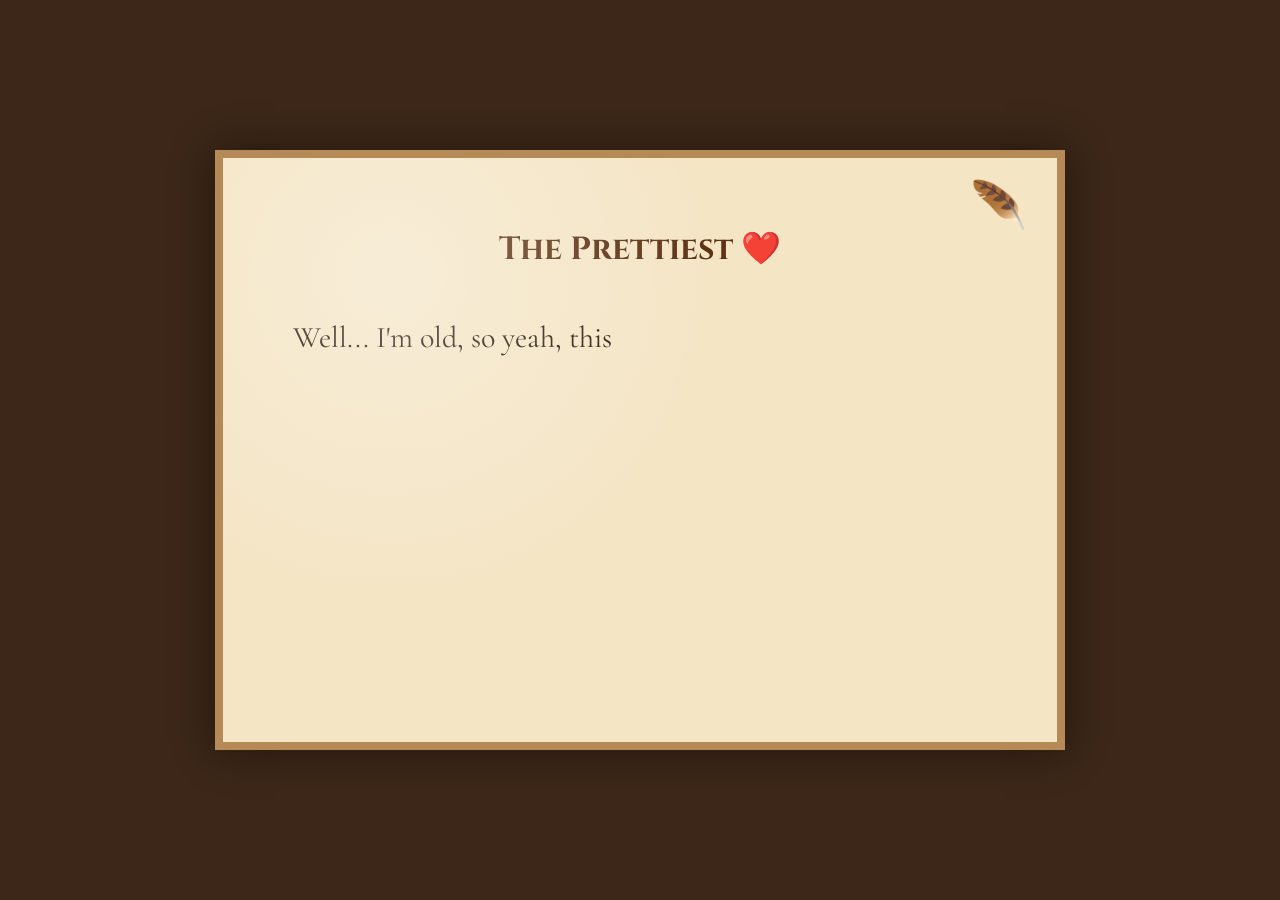
==== letter.html @ 16a59242 "Add files via upload" ====
<!DOCTYPE html>
<html><head>
<meta charset="UTF-8">
<meta name="viewport" content="width=device-width,initial-scale=1">
<title>Your Letter</title>
<link rel="stylesheet" href="style.css">
<link href="https://fonts.googleapis.com/css2?family=Cinzel:wght@600&family=Cormorant+Garamond:wght@400;600&display=swap" rel="stylesheet">
</head>
<body class="letterPage">
<div class="paper">
<div class="quill">🪶</div>
<h1>The Prettiest ❤️</h1>
<p id="paragraph"></p>
</div>
<script src="letter.js"></script>
</body></html>
---- style.css ----
*{margin:0;padding:0;box-sizing:border-box}
body{display:flex;justify-content:center;align-items:center;height:100vh;background:#1b1d35;font-family:Arial;overflow:hidden}
.scene{perspective:1200px}
.envelope{position:relative;width:360px;height:240px;cursor:pointer}
.envelope::before{content:"";position:absolute;inset:0;background:#deb887;border-radius:6px;z-index:1}
.envelope::after{content:"";position:absolute;left:0;bottom:0;border-left:180px solid transparent;border-right:180px solid transparent;border-bottom:120px solid #c89d66;z-index:5}
.flap{position:absolute;top:0;border-left:180px solid transparent;border-right:180px solid transparent;border-top:120px solid #b8864c;transform-origin:top;transition:1s;z-index:6}
.letter{position:absolute;left:30px;bottom:8px;width:300px;height:190px;background:#fff;border-radius:8px;padding:22px;display:flex;flex-direction:column;justify-content:space-between;align-items:center;box-shadow:0 10px 30px rgba(0,0,0,.25);transition:1s;z-index:0}
.letter h2{font-size:2rem;text-align:center}
.letter p{text-align:center;color:#555}
button{width:100%;padding:12px;border:none;border-radius:8px;background:#ff5f8d;color:#fff;font-size:16px;opacity:0;transition:.4s;cursor:pointer}
button:hover{background:#ff3f77}
.open .flap{transform:rotateX(180deg)}
.open .letter{transform:translateY(-130px);z-index:10}
.open button{opacity:1}
.letterPage{display:flex;justify-content:center;align-items:flex-start;min-height:100vh;background:#3c2718;overflow-y:auto;-webkit-overflow-scrolling:touch;padding:40px 0}
.paper{width:850px;max-width:90%;min-height:600px;background:#f4e5c5;padding:70px;border:8px solid #b68a56;box-shadow:0 0 40px rgba(0,0,0,.45);position:relative;font-family:'Cormorant Garamond',serif;margin:auto}
.paper:before{content:"";position:absolute;inset:0;background:radial-gradient(circle at 20% 20%,rgba(255,255,255,.3),transparent 40%);pointer-events:none}
.paper h1{text-align:center;font-family:'Cinzel',serif;color:#5d3315;margin-bottom:40px}
.paper p{font-size:30px;line-height:1.8;color:#2d1d10;white-space:pre-wrap}
.quill{position:absolute;top:20px;right:30px;font-size:46px}
.paper p .hl{color:#c0392b;font-weight:700;cursor:pointer;position:relative;text-decoration:underline dotted;transition:color .3s,transform .2s;display:inline-block}
.paper p .hl:hover{color:#ff5f8d}
.paper p .hl.popped{color:#ff3f77;transform:scale(1.12)}
.floatHeart{position:absolute;top:-6px;font-size:14px;color:#ff5f8d;pointer-events:none;animation:floatUp 1.1s ease-out forwards}
@keyframes floatUp{
  0%{opacity:1;transform:translateY(0) scale(.6)}
  100%{opacity:0;transform:translateY(-44px) scale(1.5)}
}

@media (max-width:600px){
  .letterPage{padding:24px 0}
  .paper{width:100%;max-width:92%;padding:32px 24px;min-height:auto}
  .paper h1{font-size:1.6rem;margin-bottom:24px}
  .paper p{font-size:19px;line-height:1.7}
  .quill{font-size:32px;top:14px;right:18px}
}
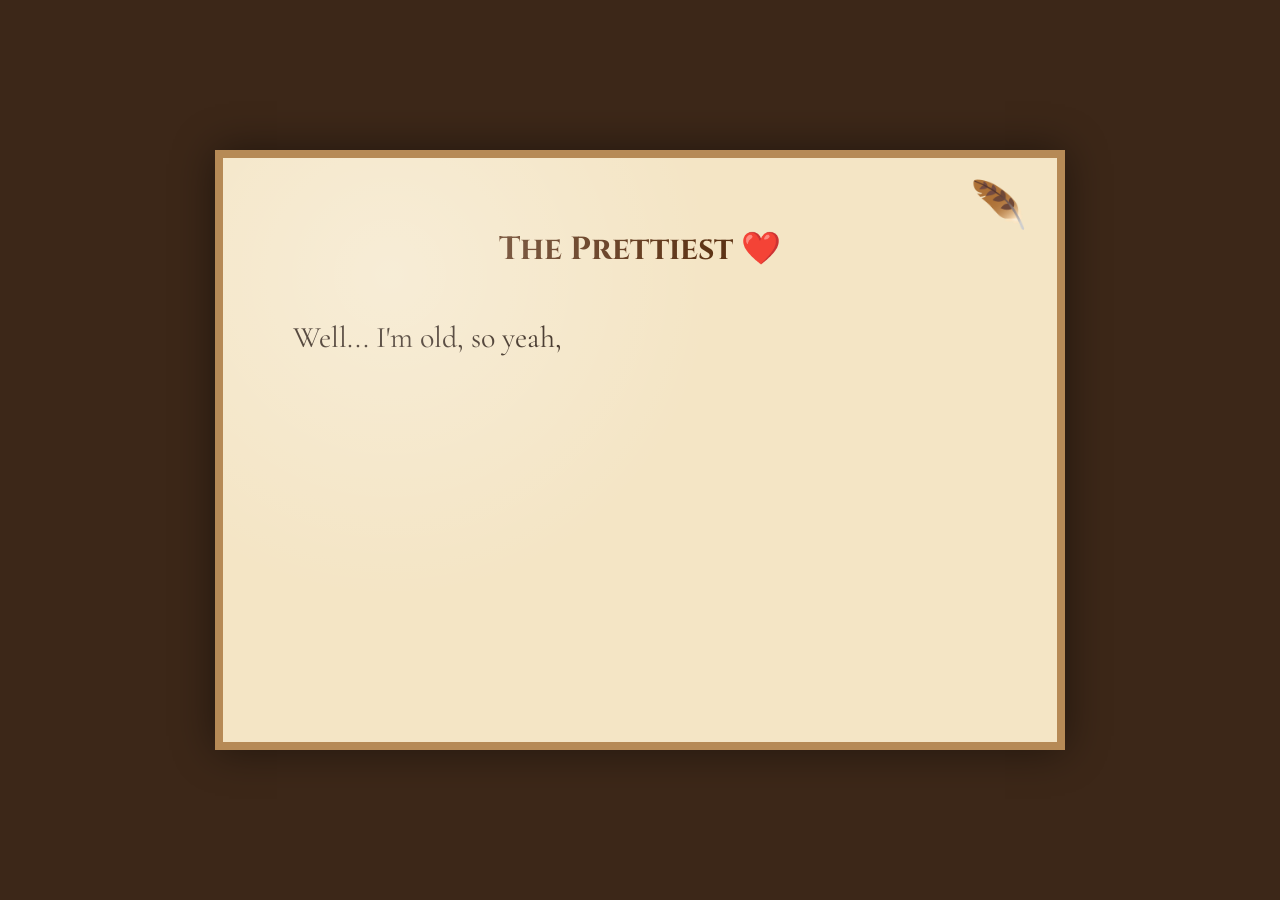
==== commit 7394e133: "Add files via upload" ====
--- a/letter.html
+++ b/letter.html
@@ -11,6 +11,7 @@
 <div class="quill">🪶</div>
 <h1>The Prettiest ❤️</h1>
 <p id="paragraph"></p>
+<a href="photos.html" id="photosLink" class="letterLink">See our photos →</a>
 </div>
 <script src="letter.js"></script>
 </body></html>
--- a/style.css
+++ b/style.css
@@ -28,6 +28,26 @@
   100%{opacity:0;transform:translateY(-44px) scale(1.5)}
 }
 
+.letterLink{display:inline-block;margin-top:30px;padding:12px 26px;background:#ff5f8d;color:#fff;border-radius:8px;text-decoration:none;font-family:Arial,sans-serif;font-size:16px;opacity:0;transition:opacity .8s,background .3s}
+.letterLink.show{opacity:1}
+.letterLink:hover{background:#ff3f77}
+
+.photosPage{display:flex;justify-content:center;align-items:flex-start;min-height:100vh;background:#3c2718;overflow-y:auto;-webkit-overflow-scrolling:touch;padding:50px 20px;font-family:Arial,sans-serif}
+.photosWrap{max-width:1000px;width:100%;text-align:center}
+.photosWrap h1{font-family:'Cinzel',serif;color:#f4e5c5;font-size:2.2rem;margin-bottom:8px}
+.photosSub{color:#d8bd95;font-family:'Cormorant Garamond',serif;font-size:1.2rem;margin-bottom:36px}
+.photoGrid{display:grid;grid-template-columns:repeat(2,1fr);gap:24px}
+.photoCard{display:block;border:8px solid #f4e5c5;border-radius:6px;overflow:hidden;box-shadow:0 10px 30px rgba(0,0,0,.45);transition:transform .3s,box-shadow .3s}
+.photoCard:hover{transform:translateY(-6px) scale(1.02);box-shadow:0 16px 40px rgba(0,0,0,.55)}
+.photoCard img{display:block;width:100%;height:auto}
+.backLink{display:inline-block;margin-top:40px;color:#f4e5c5;text-decoration:none;font-family:'Cormorant Garamond',serif;font-size:1.1rem;border-bottom:1px dotted #f4e5c5;padding-bottom:2px}
+.backLink:hover{color:#ff8fb3;border-color:#ff8fb3}
+
+@media (max-width:650px){
+  .photoGrid{grid-template-columns:1fr}
+  .photosWrap h1{font-size:1.6rem}
+}
+
 @media (max-width:600px){
   .letterPage{padding:24px 0}
   .paper{width:100%;max-width:92%;padding:32px 24px;min-height:auto}
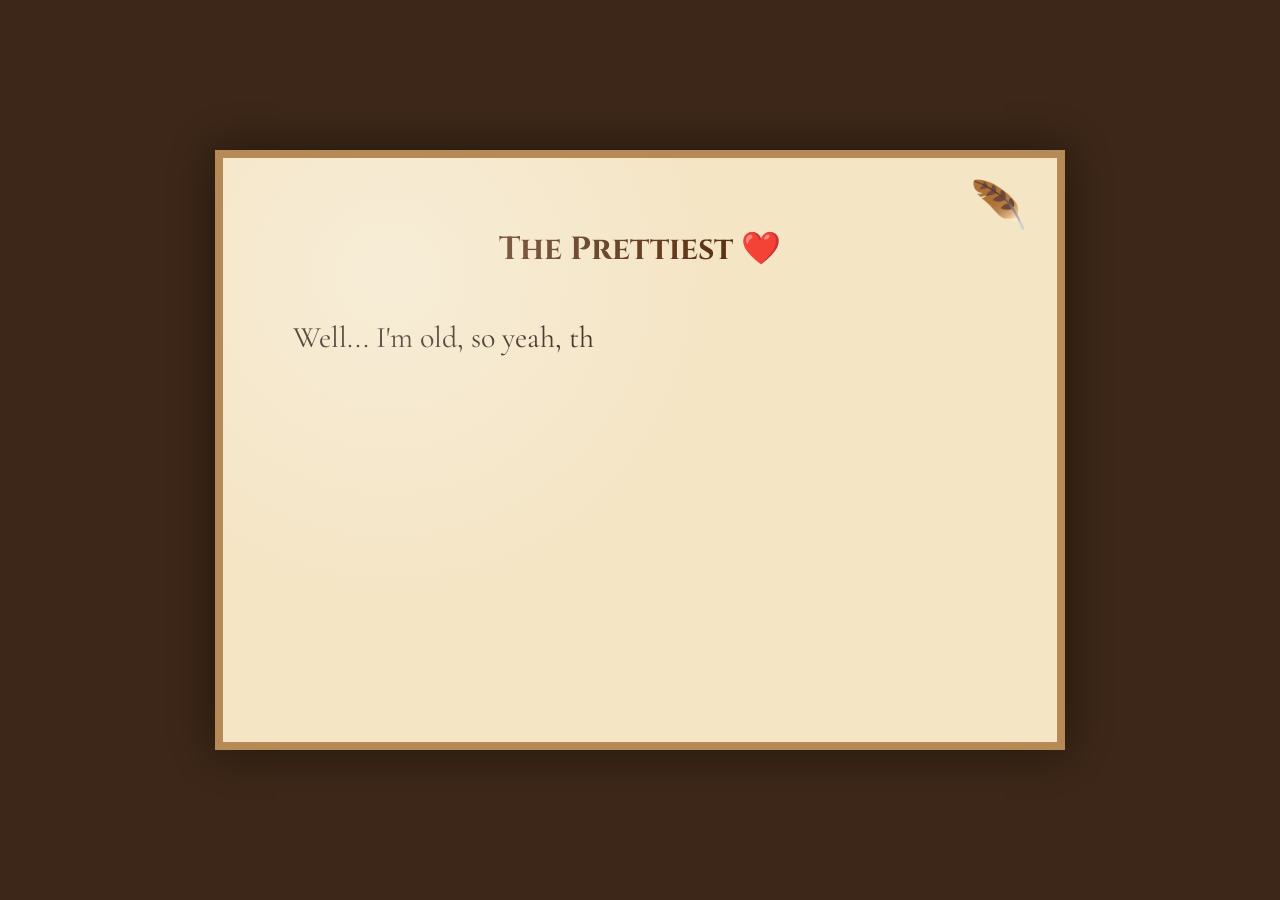
==== commit c744b6e3: "Add files via upload" ====
--- a/letter.html
+++ b/letter.html
@@ -4,7 +4,7 @@
 <meta name="viewport" content="width=device-width,initial-scale=1">
 <title>Your Letter</title>
 <link rel="stylesheet" href="style.css">
-<link href="https://fonts.googleapis.com/css2?family=Cinzel:wght@600&family=Cormorant+Garamond:wght@400;600&display=swap" rel="stylesheet">
+<link href="https://fonts.googleapis.com/css2?family=Cinzel:wght@600&family=Cormorant+Garamond:wght@400;600&family=Great+Vibes&display=swap" rel="stylesheet">
 </head>
 <body class="letterPage">
 <div class="paper">
--- a/style.css
+++ b/style.css
@@ -1,14 +1,14 @@
 *{margin:0;padding:0;box-sizing:border-box}
-body{display:flex;justify-content:center;align-items:center;height:100vh;background:#1b1d35;font-family:Arial;overflow:hidden}
+body{display:flex;justify-content:center;align-items:center;height:100vh;background:#1b1d35;font-family:'Cormorant Garamond',serif;overflow:hidden}
 .scene{perspective:1200px}
 .envelope{position:relative;width:360px;height:240px;cursor:pointer}
 .envelope::before{content:"";position:absolute;inset:0;background:#deb887;border-radius:6px;z-index:1}
 .envelope::after{content:"";position:absolute;left:0;bottom:0;border-left:180px solid transparent;border-right:180px solid transparent;border-bottom:120px solid #c89d66;z-index:5}
 .flap{position:absolute;top:0;border-left:180px solid transparent;border-right:180px solid transparent;border-top:120px solid #b8864c;transform-origin:top;transition:1s;z-index:6}
 .letter{position:absolute;left:30px;bottom:8px;width:300px;height:190px;background:#fff;border-radius:8px;padding:22px;display:flex;flex-direction:column;justify-content:space-between;align-items:center;box-shadow:0 10px 30px rgba(0,0,0,.25);transition:1s;z-index:0}
-.letter h2{font-size:2rem;text-align:center}
-.letter p{text-align:center;color:#555}
-button{width:100%;padding:12px;border:none;border-radius:8px;background:#ff5f8d;color:#fff;font-size:16px;opacity:0;transition:.4s;cursor:pointer}
+.letter h2{font-family:'Great Vibes',cursive;font-weight:400;font-size:2.6rem;color:#3c2718;text-align:center}
+.letter p{text-align:center;color:#555;font-family:'Cormorant Garamond',serif;font-size:1.25rem}
+button{width:100%;padding:12px;border:none;border-radius:8px;background:#ff5f8d;color:#fff;font-family:'Cormorant Garamond',serif;font-size:18px;letter-spacing:.5px;opacity:0;transition:.4s;cursor:pointer}
 button:hover{background:#ff3f77}
 .open .flap{transform:rotateX(180deg)}
 .open .letter{transform:translateY(-130px);z-index:10}
@@ -28,11 +28,11 @@
   100%{opacity:0;transform:translateY(-44px) scale(1.5)}
 }
 
-.letterLink{display:inline-block;margin-top:30px;padding:12px 26px;background:#ff5f8d;color:#fff;border-radius:8px;text-decoration:none;font-family:Arial,sans-serif;font-size:16px;opacity:0;transition:opacity .8s,background .3s}
+.letterLink{display:inline-block;margin-top:30px;padding:12px 26px;background:#ff5f8d;color:#fff;border-radius:8px;text-decoration:none;font-family:'Cormorant Garamond',serif;font-size:18px;letter-spacing:.5px;opacity:0;transition:opacity .8s,background .3s}
 .letterLink.show{opacity:1}
 .letterLink:hover{background:#ff3f77}
 
-.photosPage{display:flex;justify-content:center;align-items:flex-start;min-height:100vh;background:#3c2718;overflow-y:auto;-webkit-overflow-scrolling:touch;padding:50px 20px;font-family:Arial,sans-serif}
+.photosPage{display:flex;justify-content:center;align-items:flex-start;min-height:100vh;background:#3c2718;overflow-y:auto;-webkit-overflow-scrolling:touch;padding:50px 20px;font-family:'Cormorant Garamond',serif}
 .photosWrap{max-width:1000px;width:100%;text-align:center}
 .photosWrap h1{font-family:'Cinzel',serif;color:#f4e5c5;font-size:2.2rem;margin-bottom:8px}
 .photosSub{color:#d8bd95;font-family:'Cormorant Garamond',serif;font-size:1.2rem;margin-bottom:36px}
